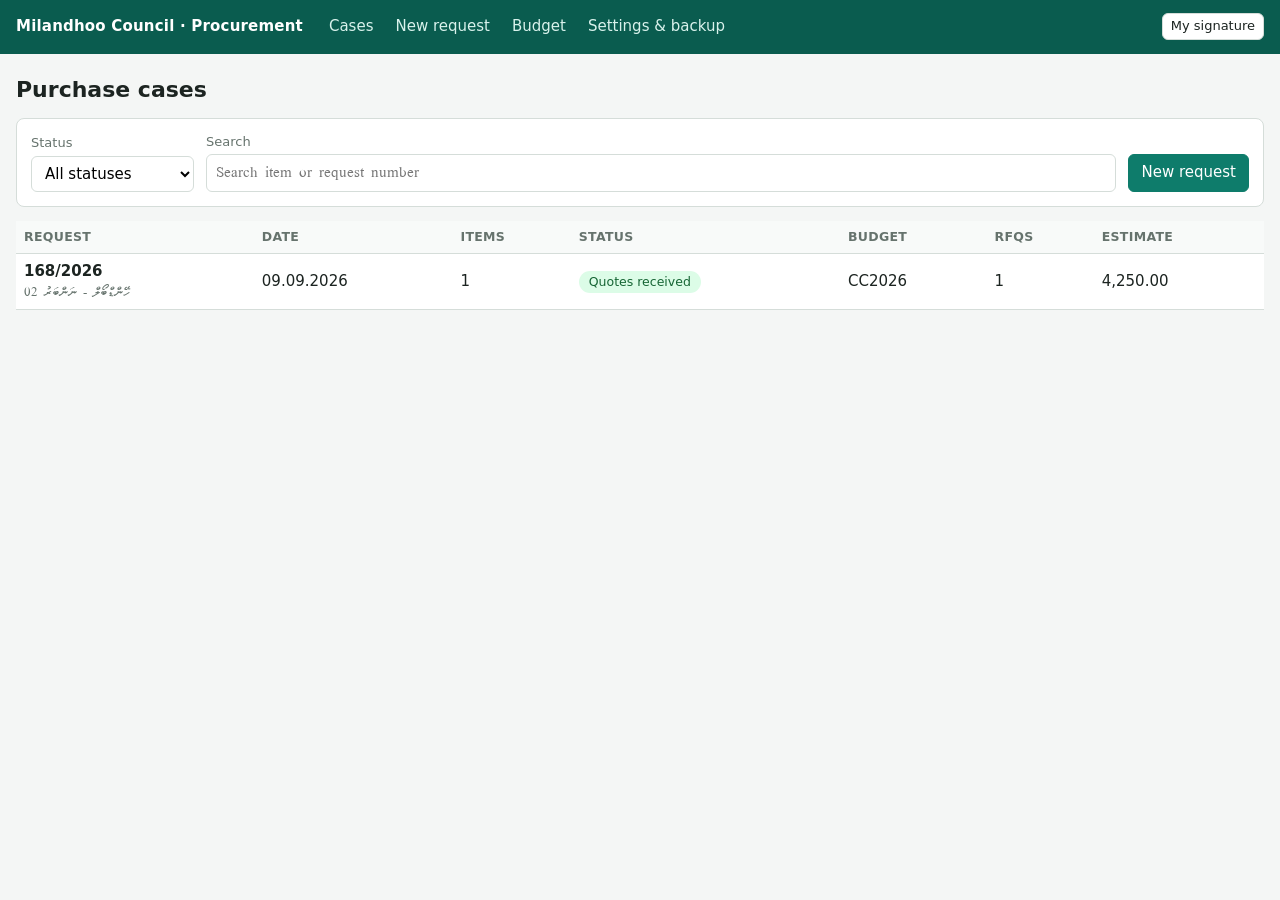
==== Milandhoo-Procurement.html @ 183af244 "Add files via upload" ====
<!doctype html>
<html lang="en">
<head>
<meta charset="utf-8">
<meta name="viewport" content="width=device-width, initial-scale=1">
<title>Milandhoo Council - Procurement workflow</title>
<link rel="icon" href="data:,">
<style>@font-face{font-family:'Faruma';font-weight:400;src:url([data-uri])}
@font-face{font-family:'Carlito';font-weight:400;src:url([data-uri])}
@font-face{font-family:'Carlito';font-weight:700;src:url([data-uri]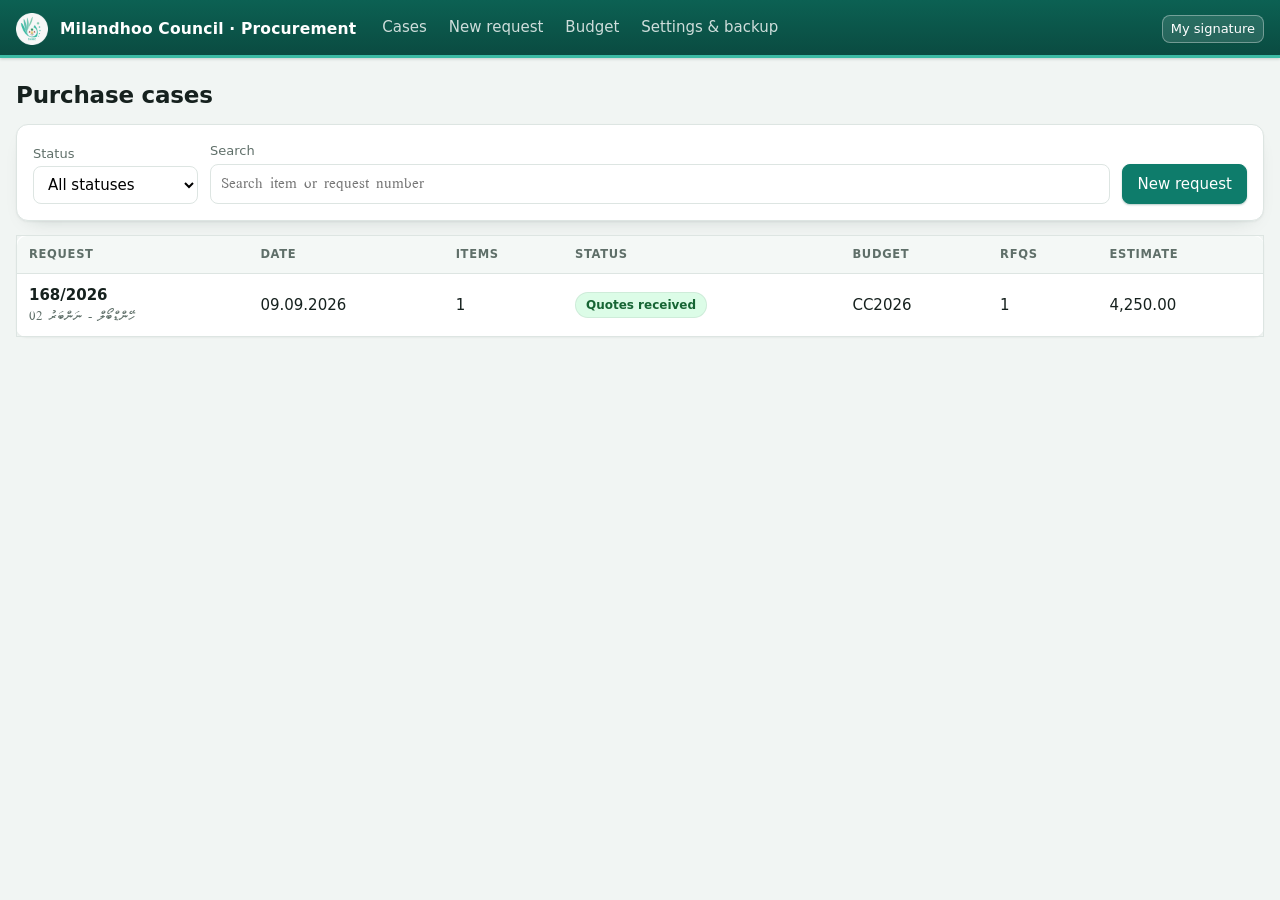
